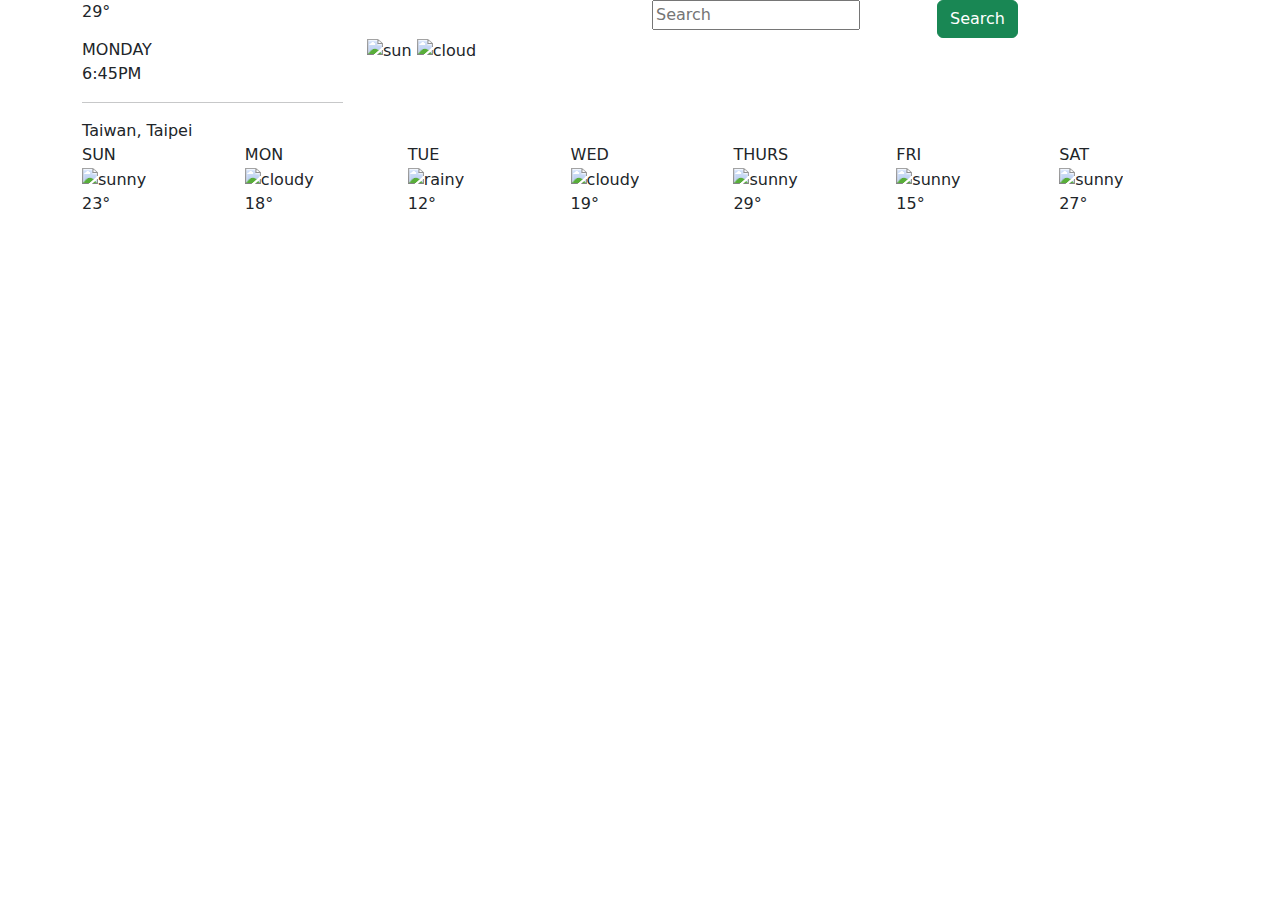
==== index.html @ cb667519 "renamed html file" ====
<!DOCTYPE html>
<html lang="en">
<head>
    <meta charset="UTF-8">
    <meta http-equiv="X-UA-Compatible" content="IE=edge">
    <meta name="viewport" content="width=device-width, initial-scale=1.0">
    <link rel="preconnect" href="https://fonts.googleapis.com">
<link rel="preconnect" href="https://fonts.gstatic.com" crossorigin>
<link href="https://fonts.googleapis.com/css2?family=Roboto+Condensed&display=swap" rel="stylesheet">
    <link rel="stylesheet" href="	https://cdn.jsdelivr.net/npm/bootstrap@5.3.0-alpha1/dist/css/bootstrap.min.css">
    <link rel="stylesheet" href="weatherapp.css">
    <title>Weather App</title>
</head>
<body>
    <div class="container">
        <div class="row">
            <div class="col-6 degree">
                29°
            </div>
            <div class="col-3">
                <input type="text" placeholder="Search">
            </div>
            <div class="col-1">
                <button type="button" class="btn btn-success">Search</button>
            </div>
        </div>
    </div>
    <div class="container">
        <div class="row">
            <div class="col-3 heading">
               MONDAY
               <br/>
               6:45PM
               <hr/>
               Taiwan, Taipei
            </div>
            <div class="col-3">
                <img src="images/sun.png" alt="sun" class="sun">
                <img src="images/cloud.png" alt="cloud" class="cloud">
            </div>
        </div>
    </div>
    <div class="container">
        <div class="row temperatures">
            <div class="col">
                SUN
                <br/>
                <img src="images/sunny-nobgpng.png" alt="sunny" class="temp-icons">
                <br/>
                23°
            </div>
            <div class="col">
                MON
                <br/>
                <img src="images/cloudy-nobg.png" alt="cloudy" class="temp-icons">
                <br/>
                18°
            </div>
            <div class="col">
                TUE
                <br/>
                <img src="images/rainy-nobg.png" alt="rainy" class="temp-icons">
                <br/>
                12°
            </div>
            <div class="col">
                WED
                <br/>
                <img src="images/cloudy-nobg.png" alt="cloudy" class="temp-icons">
                <br/>
                19°
            </div>
            <div class="col">
                THURS
                <br/>
                <img src="images/sunny-nobgpng.png" alt="sunny" class="temp-icons">
                <br/>
                29°
            </div>
            <div class="col">
                FRI
                <br/>
                <img src="images/rain and thunder-nobg.png" alt="sunny" class="temp-icons">
                <br/>
                15°
            </div>
            <div class="col">
                SAT
                <br/>
                <img src="images/sunny-nobgpng.png" alt="sunny" class="temp-icons">
                <br/>
                27°
            </div>
        </div>
    </div>
</body>
</html>
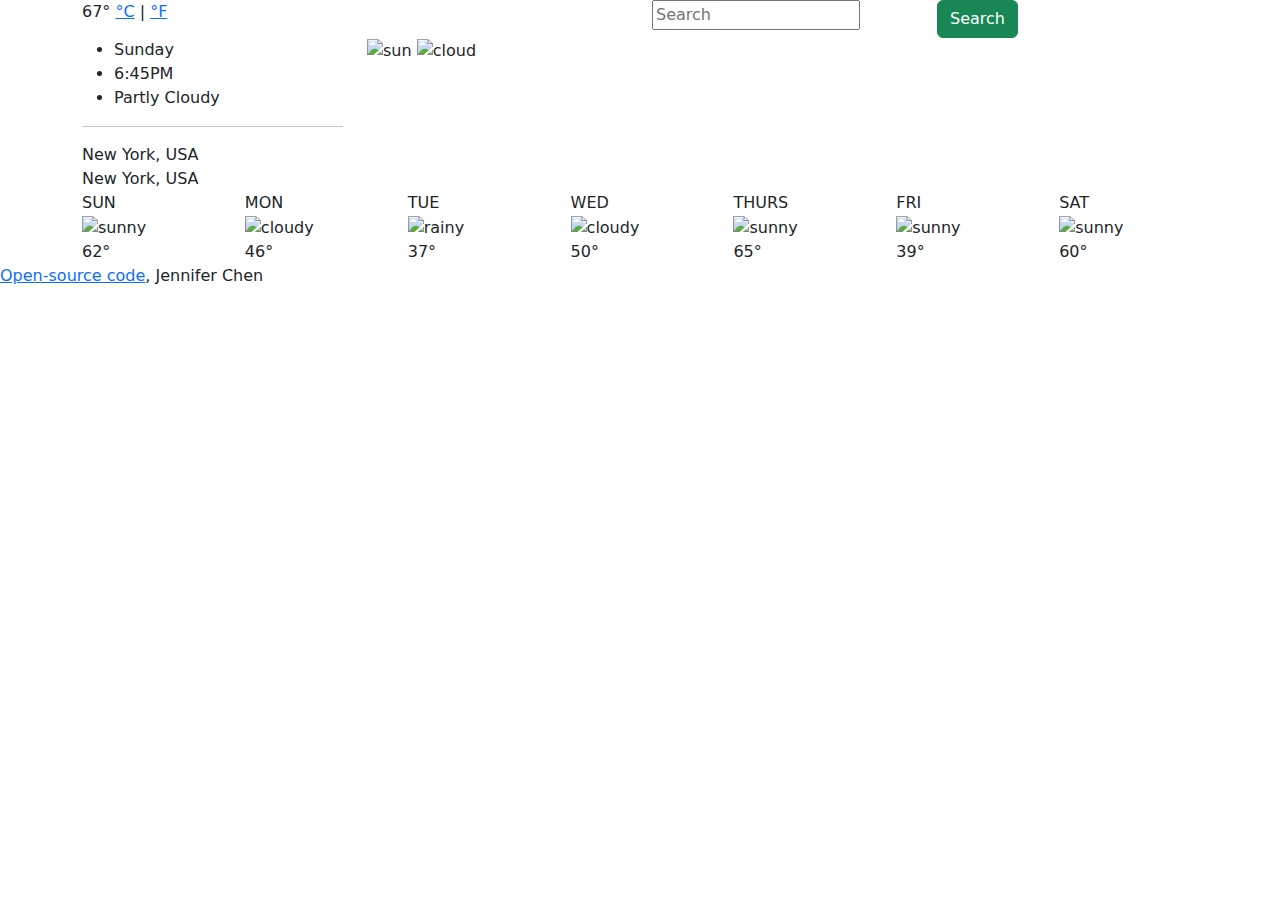
==== commit 53500c88: "Merge branch 'main' of https://github.com/jennie-333/weather-app-project" ====
--- a/index.html
+++ b/index.html
@@ -15,7 +15,12 @@
     <div class="container">
         <div class="row">
             <div class="col-6 degree">
-                29°
+                <div id="temperature">67°
+                    <span class="units">
+                        <a href="#" id="celsius-link">°C</a> |
+                        <a href="#" id="fahrenheit-link">°F</a>
+                      </span>
+                </div>
             </div>
             <div class="col-3">
                 <input type="text" placeholder="Search">
@@ -28,11 +33,18 @@
     <div class="container">
         <div class="row">
             <div class="col-3 heading">
-               MONDAY
-               <br/>
-               6:45PM
+                <ul>
+                    <li id="date">Sunday</li>
+                    <li id="time">6:45PM</li>
+                    <li>
+                      Partly Cloudy
+                    </li>
+                  </ul>
                <hr/>
-               Taiwan, Taipei
+               <div id="city">New York, USA</div>
+               <div id="description"></div>
+               <div id="city">New York, USA</div>
+               <div id="description"></div>
             </div>
             <div class="col-3">
                 <img src="images/sun.png" alt="sun" class="sun">
@@ -47,51 +59,52 @@
                 <br/>
                 <img src="images/sunny-nobgpng.png" alt="sunny" class="temp-icons">
                 <br/>
-                23°
+                62°
             </div>
             <div class="col">
                 MON
                 <br/>
                 <img src="images/cloudy-nobg.png" alt="cloudy" class="temp-icons">
                 <br/>
-                18°
+                46°
             </div>
             <div class="col">
                 TUE
                 <br/>
                 <img src="images/rainy-nobg.png" alt="rainy" class="temp-icons">
                 <br/>
-                12°
+                37°
             </div>
             <div class="col">
                 WED
                 <br/>
                 <img src="images/cloudy-nobg.png" alt="cloudy" class="temp-icons">
                 <br/>
-                19°
+                50°
             </div>
             <div class="col">
                 THURS
                 <br/>
                 <img src="images/sunny-nobgpng.png" alt="sunny" class="temp-icons">
                 <br/>
-                29°
+                65°
             </div>
             <div class="col">
                 FRI
                 <br/>
                 <img src="images/rain and thunder-nobg.png" alt="sunny" class="temp-icons">
                 <br/>
-                15°
+                39°
             </div>
             <div class="col">
                 SAT
                 <br/>
                 <img src="images/sunny-nobgpng.png" alt="sunny" class="temp-icons">
                 <br/>
-                27°
+                60°
             </div>
         </div>
     </div>
+    <a href="https://github.com/JennieCodes/weather-app-project.git" class="github-link">Open-source code</a>, Jennifer Chen
 </body>
 </html>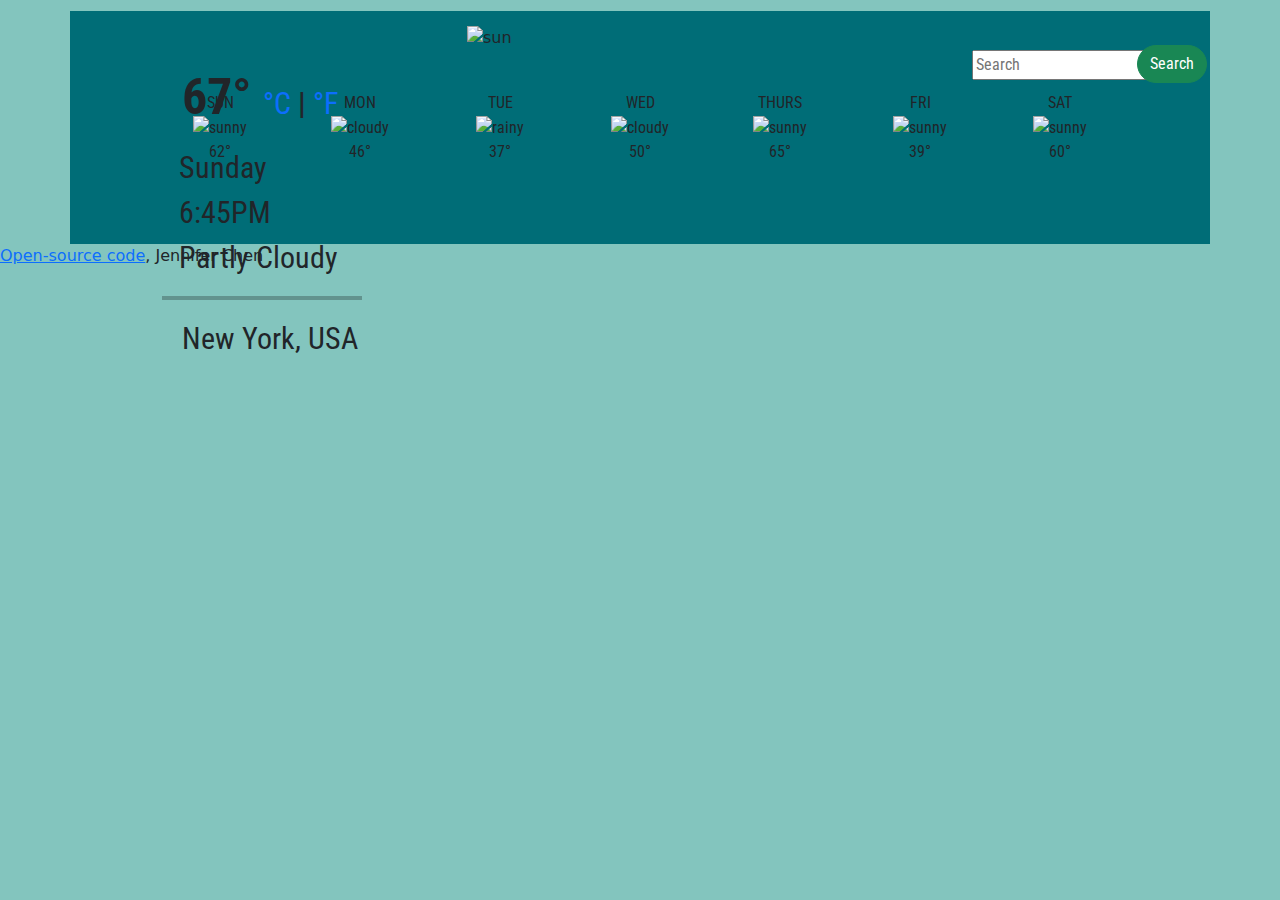
==== commit 0c29812c: "changed font weight" ====
--- a/index.html
+++ b/index.html
@@ -41,8 +41,6 @@
                     </li>
                   </ul>
                <hr/>
-               <div id="city">New York, USA</div>
-               <div id="description"></div>
                <div id="city">New York, USA</div>
                <div id="description"></div>
             </div>
--- a/weatherapp.css
+++ b/weatherapp.css
@@ -0,0 +1,75 @@
+body {
+    background: #83c5be;
+}
+hr {
+    width: 200px;
+    margin-left: -20px;
+    border: 2px solid black;
+}
+input[type="text"] {
+    font-family: 'Roboto Condensed', sans-serif;
+    width: 200px;
+    margin-top: 50px;
+    margin-left: 220px;
+}
+button[type="button"] {
+    font-family: 'Roboto Condensed', sans-serif;
+    margin-top: 45px;
+    margin-left: 100px;
+    border-radius: 30px;
+}
+li {
+    list-style: none;
+    margin-left: -35px;
+}
+
+.units {
+    font-size: 30px;
+}
+.degree{
+    font-family: 'Roboto Condensed', sans-serif;
+    font-size: 50px;
+    font-weight: bold;
+    margin-top: 60px;
+    margin-bottom: -30px;
+    margin-left: 100px;
+}
+.heading {
+    font-family: 'Roboto Condensed', sans-serif; 
+    font-size: 30px;
+    margin-top: 40px;
+    margin-left: 100px;
+}
+.sun {
+    display: inline-block;
+    margin-top: -160px;
+    width: 400px;
+    position: relative;
+}
+.cloud {
+    display: inline-block;
+    width: 700px;
+    position: relative;
+    transform: translate(-100px, -330px);
+}
+.temperatures {
+    font-family: 'Roboto Condensed', sans-serif;
+    margin-top: -350px;
+    text-align: center;
+    background: #006d77;
+    padding: 80px;
+}
+.temp-icons {
+    width: 100px;
+}
+#celsius-link {
+    text-decoration: none;
+    font-size: 30px;
+    font-weight: lighter;
+}
+#fahrenheit-link {
+    text-decoration: none;
+    font-size: 30px;
+    font-weight: lighter;
+}
+
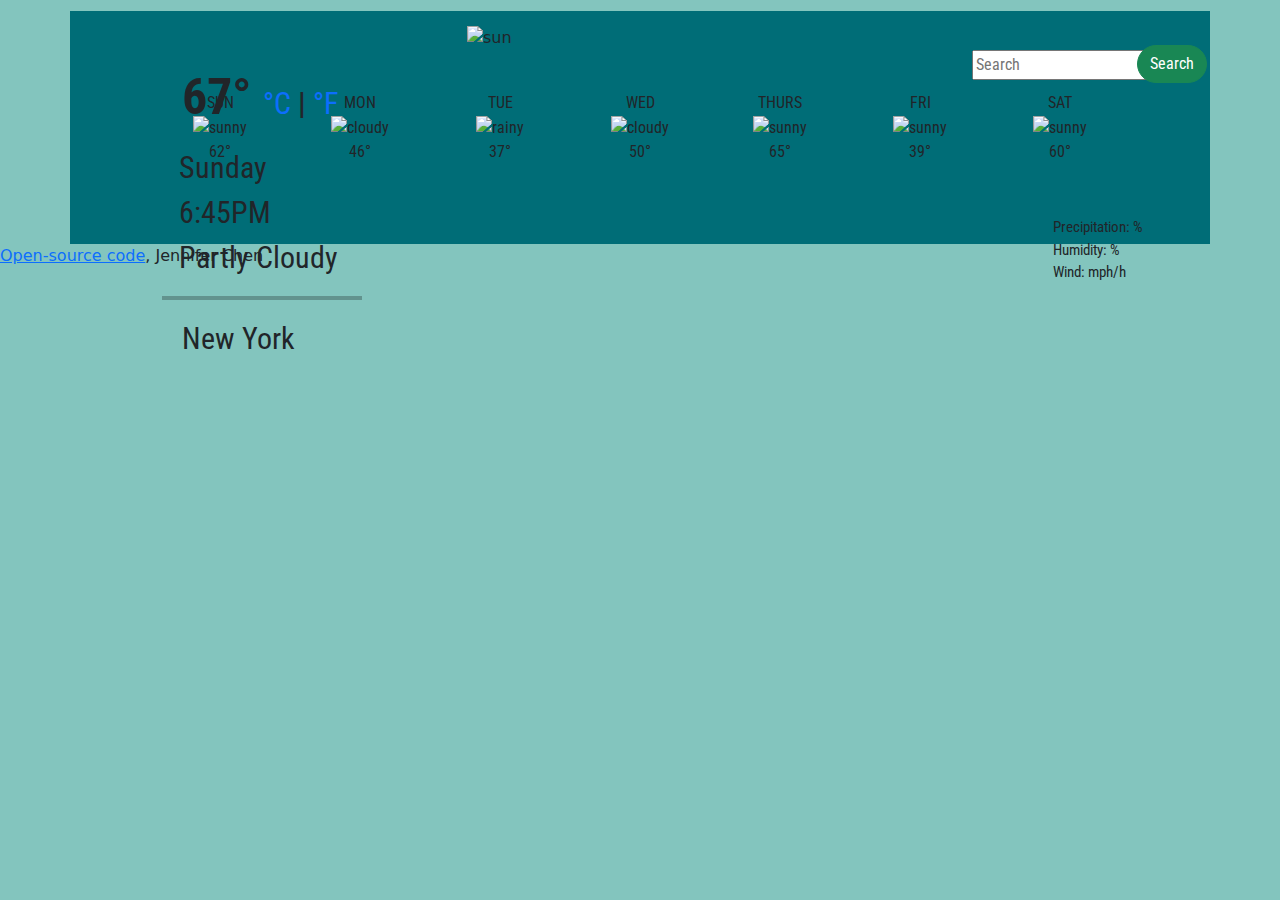
==== commit 8e880964: "added form and corrected minimal code in html and css" ====
--- a/index.html
+++ b/index.html
@@ -36,13 +36,25 @@
                 <ul>
                     <li id="date">Sunday</li>
                     <li id="time">6:45PM</li>
-                    <li>
+                    <li id="description">
                       Partly Cloudy
                     </li>
                   </ul>
                <hr/>
-               <div id="city">New York, USA</div>
-               <div id="description"></div>
+               <div class="col" id="climate">
+                <ul>
+                  <li>
+                    Precipitation: <span id="precipitation"></span>%
+                  </li>
+                  <li>
+                    Humidity: <span id="humidity"></span>%
+                  </li>
+                  <li id="wind">
+                    Wind: <span id="wind"></span> mph/h
+                  </li>
+                </ul>
+              </div>
+               <div id="city">New York</div>
             </div>
             <div class="col-3">
                 <img src="images/sun.png" alt="sun" class="sun">
@@ -55,7 +67,7 @@
             <div class="col">
                 SUN
                 <br/>
-                <img src="images/sunny-nobgpng.png" alt="sunny" class="temp-icons">
+                <img src="images/sunny-nobg.png" alt="sunny" class="temp-icons">
                 <br/>
                 62°
             </div>
@@ -83,7 +95,7 @@
             <div class="col">
                 THURS
                 <br/>
-                <img src="images/sunny-nobgpng.png" alt="sunny" class="temp-icons">
+                <img src="images/sunny-nobg.png" alt="sunny" class="temp-icons">
                 <br/>
                 65°
             </div>
@@ -97,7 +109,7 @@
             <div class="col">
                 SAT
                 <br/>
-                <img src="images/sunny-nobgpng.png" alt="sunny" class="temp-icons">
+                <img src="images/sunny-nobg.png" alt="sunny" class="temp-icons">
                 <br/>
                 60°
             </div>
--- a/weatherapp.css
+++ b/weatherapp.css
@@ -12,6 +12,11 @@
     margin-top: 50px;
     margin-left: 220px;
 }
+form {
+    display: flex;
+    margin-top: 50px;
+    margin-left: 220px;
+  }
 button[type="button"] {
     font-family: 'Roboto Condensed', sans-serif;
     margin-top: 45px;
@@ -20,7 +25,9 @@
 }
 li {
     list-style: none;
-    margin-left: -35px;
+}
+li:first-letter {
+    text-transform: capitalize;
 }
 
 .units {
@@ -36,7 +43,6 @@
 }
 .heading {
     font-family: 'Roboto Condensed', sans-serif; 
-    font-size: 30px;
     margin-top: 40px;
     margin-left: 100px;
 }
@@ -72,4 +78,16 @@
     font-size: 30px;
     font-weight: lighter;
 }
-
+#date, #time, #description {
+    margin-left: -35px;
+    font-size: 30px;
+}
+#city {
+    font-size: 30px;
+}
+#climate {
+    float: right;
+    margin-right: -700px;
+    margin-top: -100px;
+    font-size: 15px;
+}
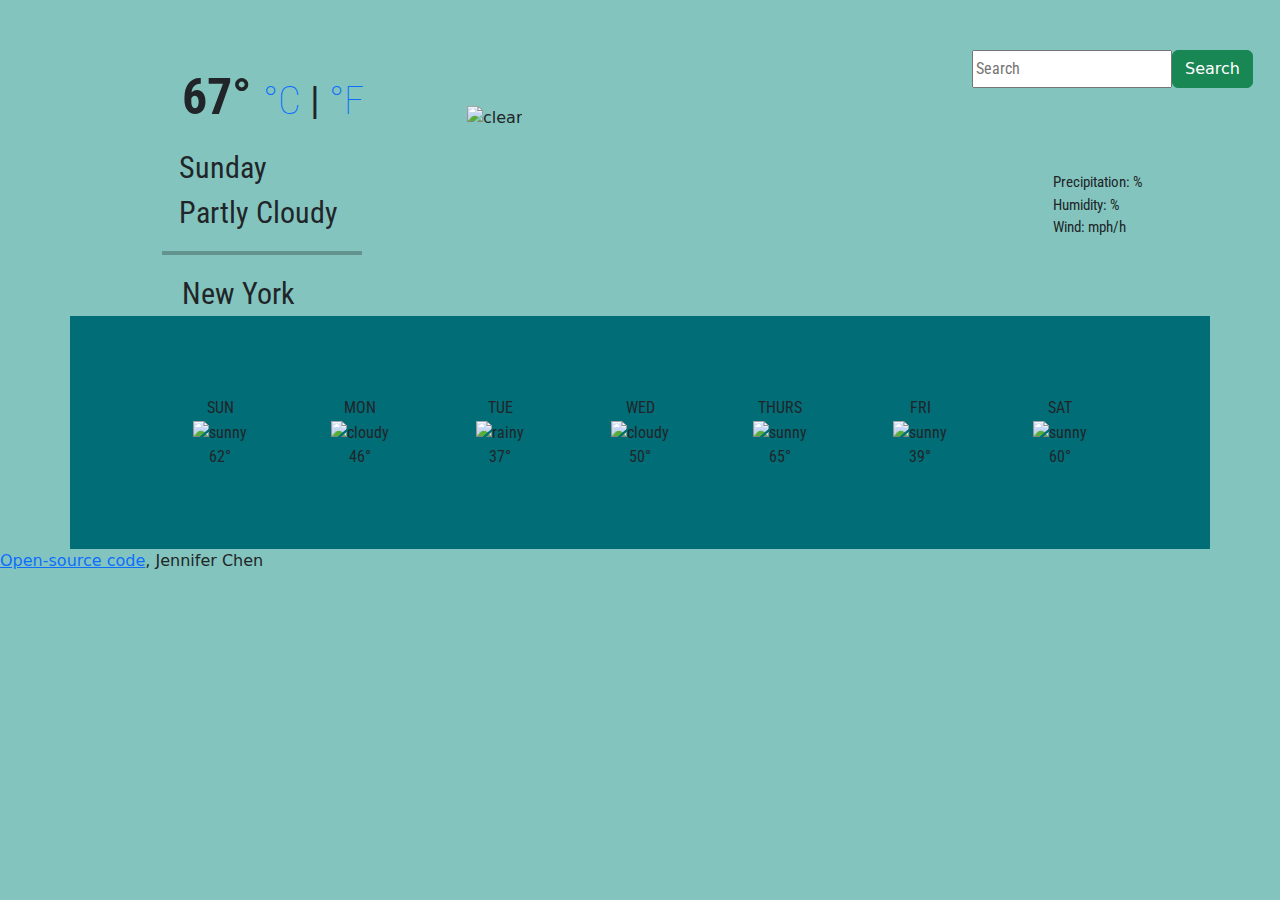
==== commit 559940de: "updated html, css, js" ====
--- a/index.html
+++ b/index.html
@@ -1,120 +1,129 @@
 <!DOCTYPE html>
 <html lang="en">
-<head>
-    <meta charset="UTF-8">
-    <meta http-equiv="X-UA-Compatible" content="IE=edge">
-    <meta name="viewport" content="width=device-width, initial-scale=1.0">
-    <link rel="preconnect" href="https://fonts.googleapis.com">
-<link rel="preconnect" href="https://fonts.gstatic.com" crossorigin>
-<link href="https://fonts.googleapis.com/css2?family=Roboto+Condensed&display=swap" rel="stylesheet">
-    <link rel="stylesheet" href="	https://cdn.jsdelivr.net/npm/bootstrap@5.3.0-alpha1/dist/css/bootstrap.min.css">
-    <link rel="stylesheet" href="weatherapp.css">
+  <head>
+    <meta charset="UTF-8" />
+    <meta http-equiv="X-UA-Compatible" content="IE=edge" />
+    <meta name="viewport" content="width=device-width, initial-scale=1.0" />
+    <link rel="preconnect" href="https://fonts.googleapis.com" />
+    <link rel="preconnect" href="https://fonts.gstatic.com" crossorigin />
+    <link
+      href="https://fonts.googleapis.com/css2?family=Roboto+Condensed&display=swap"
+      rel="stylesheet"
+    />
+    <link
+      rel="stylesheet"
+      href="https://cdn.jsdelivr.net/npm/bootstrap@5.3.0-alpha1/dist/css/bootstrap.min.css"
+    />
+    <script src="https://unpkg.com/axios/dist/axios.min.js"></script>
+    <link rel="stylesheet" href="weatherapp.css" />
     <title>Weather App</title>
-</head>
-<body>
+  </head>
+  <body>
     <div class="container">
-        <div class="row">
-            <div class="col-6 degree">
-                <div id="temperature">67°
-                    <span class="units">
-                        <a href="#" id="celsius-link">°C</a> |
-                        <a href="#" id="fahrenheit-link">°F</a>
-                      </span>
-                </div>
-            </div>
-            <div class="col-3">
-                <input type="text" placeholder="Search">
-            </div>
-            <div class="col-1">
-                <button type="button" class="btn btn-success">Search</button>
-            </div>
+      <div class="row">
+        <div class="col-6 degree">
+          <div>
+            <span id="temperature">67°</span>
+            <span class="units">
+              <a href="#" id="celsius-link">°C</a> |
+              <a href="#" id="fahrenheit-link">°F</a>
+            </span>
+          </div>
         </div>
+        <div class="col-4">
+          <form id="search-form">
+            <input type="text" placeholder="Search" id="city-input" />
+            <button type="submit" class="btn btn-success">Search</button>
+          </form>
+        </div>
+      </div>
     </div>
     <div class="container">
-        <div class="row">
-            <div class="col-3 heading">
-                <ul>
-                    <li id="date">Sunday</li>
-                    <li id="time">6:45PM</li>
-                    <li id="description">
-                      Partly Cloudy
-                    </li>
-                  </ul>
-               <hr/>
-               <div class="col" id="climate">
-                <ul>
-                  <li>
-                    Precipitation: <span id="precipitation"></span>%
-                  </li>
-                  <li>
-                    Humidity: <span id="humidity"></span>%
-                  </li>
-                  <li id="wind">
-                    Wind: <span id="wind"></span> mph/h
-                  </li>
-                </ul>
-              </div>
-               <div id="city">New York</div>
-            </div>
-            <div class="col-3">
-                <img src="images/sun.png" alt="sun" class="sun">
-                <img src="images/cloud.png" alt="cloud" class="cloud">
-            </div>
+      <div class="row">
+        <div class="col-3 heading">
+          <ul>
+            <li id="date">Sunday</li>
+            <!-- <li id="time">6:45PM</li> -->
+            <li id="description">Partly Cloudy</li>
+          </ul>
+          <hr />
+          <div class="col" id="climate">
+            <ul>
+              <li>Precipitation: <span id="precipitation"></span>%</li>
+              <li>Humidity: <span id="humidity"></span>%</li>
+              <li>Wind: <span id="wind"></span> mph/h</li>
+            </ul>
+          </div>
+          <div id="city">New York</div>
         </div>
+        <div class="col-3">
+          <img src="#" alt="clear" class="icon" id="icon" />
+          <!-- <img src="images/cloud.png" alt="cloud" class="cloud" id="icon" /> -->
+        </div>
+      </div>
     </div>
     <div class="container">
-        <div class="row temperatures">
-            <div class="col">
-                SUN
-                <br/>
-                <img src="images/sunny-nobg.png" alt="sunny" class="temp-icons">
-                <br/>
-                62°
-            </div>
-            <div class="col">
-                MON
-                <br/>
-                <img src="images/cloudy-nobg.png" alt="cloudy" class="temp-icons">
-                <br/>
-                46°
-            </div>
-            <div class="col">
-                TUE
-                <br/>
-                <img src="images/rainy-nobg.png" alt="rainy" class="temp-icons">
-                <br/>
-                37°
-            </div>
-            <div class="col">
-                WED
-                <br/>
-                <img src="images/cloudy-nobg.png" alt="cloudy" class="temp-icons">
-                <br/>
-                50°
-            </div>
-            <div class="col">
-                THURS
-                <br/>
-                <img src="images/sunny-nobg.png" alt="sunny" class="temp-icons">
-                <br/>
-                65°
-            </div>
-            <div class="col">
-                FRI
-                <br/>
-                <img src="images/rain and thunder-nobg.png" alt="sunny" class="temp-icons">
-                <br/>
-                39°
-            </div>
-            <div class="col">
-                SAT
-                <br/>
-                <img src="images/sunny-nobg.png" alt="sunny" class="temp-icons">
-                <br/>
-                60°
-            </div>
+      <div class="row temperatures">
+        <div class="col">
+          SUN
+          <br />
+          <img src="images/sunny-nobg.png" alt="sunny" class="temp-icons" />
+          <br />
+          62°
         </div>
+        <div class="col">
+          MON
+          <br />
+          <img src="images/cloudy-nobg.png" alt="cloudy" class="temp-icons" />
+          <br />
+          46°
+        </div>
+        <div class="col">
+          TUE
+          <br />
+          <img src="images/rainy-nobg.png" alt="rainy" class="temp-icons" />
+          <br />
+          37°
+        </div>
+        <div class="col">
+          WED
+          <br />
+          <img src="images/cloudy-nobg.png" alt="cloudy" class="temp-icons" />
+          <br />
+          50°
+        </div>
+        <div class="col">
+          THURS
+          <br />
+          <img src="images/sunny-nobg.png" alt="sunny" class="temp-icons" />
+          <br />
+          65°
+        </div>
+        <div class="col">
+          FRI
+          <br />
+          <img
+            src="images/rain and thunder-nobg.png"
+            alt="sunny"
+            class="temp-icons"
+          />
+          <br />
+          39°
+        </div>
+        <div class="col">
+          SAT
+          <br />
+          <img src="images/sunny-nobg.png" alt="sunny" class="temp-icons" />
+          <br />
+          60°
+        </div>
+      </div>
     </div>
-    <a href="https://github.com/JennieCodes/weather-app-project.git" class="github-link">Open-source code</a>, Jennifer Chen
-</body>
+    <a
+      href="https://github.com/JennieCodes/weather-app-project.git"
+      class="github-link"
+      >Open-source code</a
+    >, Jennifer Chen
+    <script src="app.js"></script>
+  </body>
 </html>--- a/weatherapp.css
+++ b/weatherapp.css
@@ -1,93 +1,81 @@
 body {
     background: #83c5be;
-}
-hr {
+  }
+  hr {
     width: 200px;
     margin-left: -20px;
     border: 2px solid black;
-}
-input[type="text"] {
-    font-family: 'Roboto Condensed', sans-serif;
+  }
+  input[type="text"] {
+    font-family: "Roboto Condensed", sans-serif;
     width: 200px;
-    margin-top: 50px;
-    margin-left: 220px;
-}
-form {
+  }
+  form {
     display: flex;
     margin-top: 50px;
     margin-left: 220px;
   }
-button[type="button"] {
-    font-family: 'Roboto Condensed', sans-serif;
+  button[type="button"] {
+    font-family: "Roboto Condensed", sans-serif;
     margin-top: 45px;
     margin-left: 100px;
     border-radius: 30px;
-}
-li {
+  }
+  li {
     list-style: none;
-}
-li:first-letter {
+  }
+  li:first-letter {
     text-transform: capitalize;
-}
-
-.units {
-    font-size: 30px;
-}
-.degree{
-    font-family: 'Roboto Condensed', sans-serif;
+  }
+  
+  .units {
+    font-size: 40px;
+    font-weight: lighter;
+  }
+  .degree {
+    font-family: "Roboto Condensed", sans-serif;
     font-size: 50px;
     font-weight: bold;
     margin-top: 60px;
     margin-bottom: -30px;
     margin-left: 100px;
-}
-.heading {
-    font-family: 'Roboto Condensed', sans-serif; 
+  }
+  .heading {
+    font-family: "Roboto Condensed", sans-serif;
     margin-top: 40px;
     margin-left: 100px;
-}
-.sun {
-    display: inline-block;
-    margin-top: -160px;
-    width: 400px;
-    position: relative;
-}
-.cloud {
-    display: inline-block;
-    width: 700px;
-    position: relative;
-    transform: translate(-100px, -330px);
-}
-.temperatures {
-    font-family: 'Roboto Condensed', sans-serif;
-    margin-top: -350px;
+  }
+  .temperatures {
+    font-family: "Roboto Condensed", sans-serif;
     text-align: center;
     background: #006d77;
     padding: 80px;
-}
-.temp-icons {
+  }
+  .temp-icons {
     width: 100px;
-}
-#celsius-link {
+  }
+  #icon {
+    width: 400px;
+  }
+  #celsius-link, 
+  #fahrenheit-link {
     text-decoration: none;
-    font-size: 30px;
+    font-size: 40px;
     font-weight: lighter;
-}
-#fahrenheit-link {
-    text-decoration: none;
-    font-size: 30px;
-    font-weight: lighter;
-}
-#date, #time, #description {
+  }
+
+  #date,
+  #time,
+  #description {
     margin-left: -35px;
     font-size: 30px;
-}
-#city {
+  }
+  #city {
     font-size: 30px;
-}
-#climate {
+  }
+  #climate {
     float: right;
     margin-right: -700px;
     margin-top: -100px;
     font-size: 15px;
-}
+  }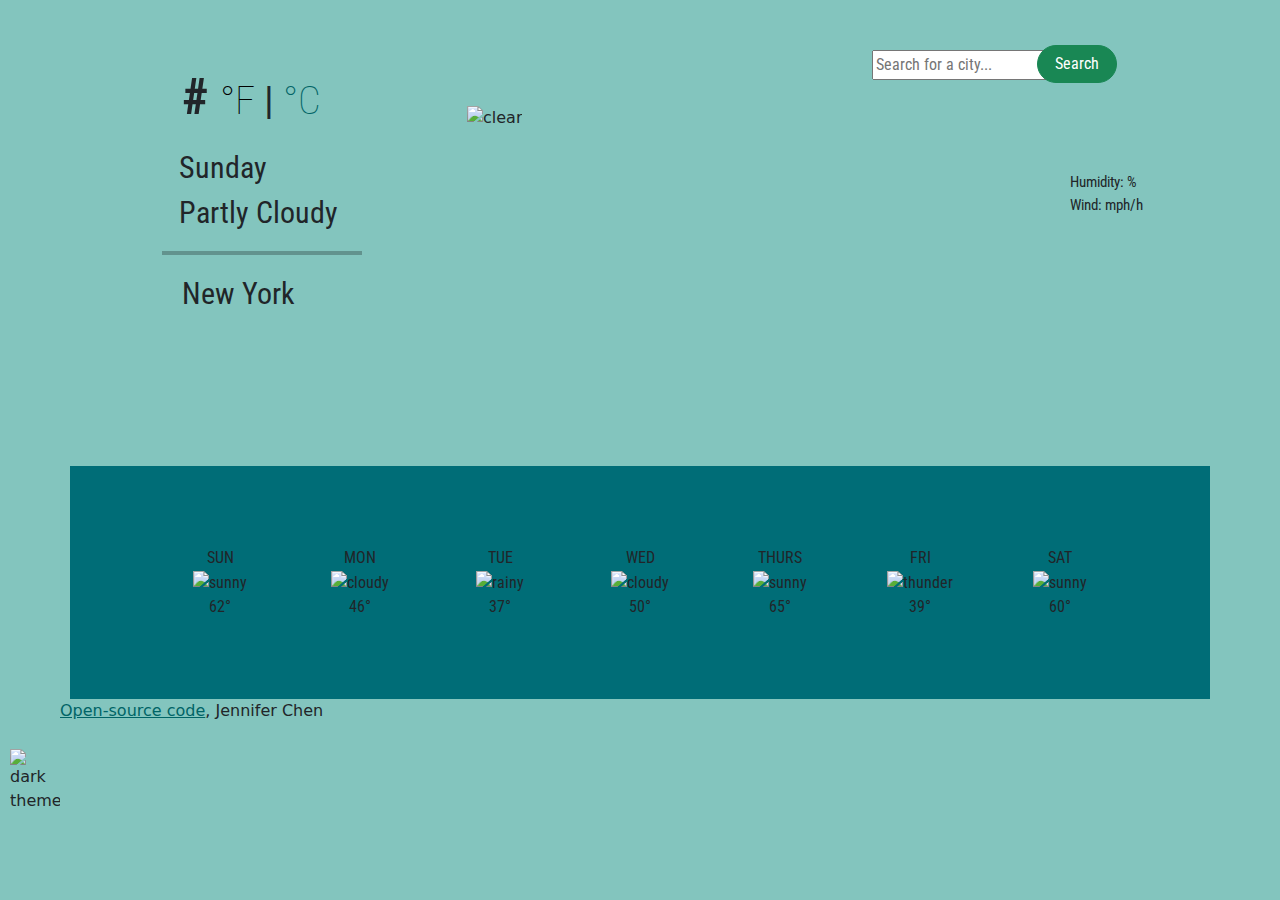
==== commit e76e85a2: "more minor updates on visuals" ====
--- a/index.html
+++ b/index.html
@@ -22,19 +22,21 @@
     <div class="container">
       <div class="row">
         <div class="col-6 degree">
-          <div>
-            <span id="temperature">67°</span>
-            <span class="units">
-              <a href="#" id="celsius-link">°C</a> |
-              <a href="#" id="fahrenheit-link">°F</a>
+          <div class="weather-temperature">
+            <span id="temperature">#</span>
+            <span class="units light">
+              <a href="#" id="fahrenheit-link" class="active">°F</a> |
+              <a href="#" id="celsius-link">°C</a>
             </span>
           </div>
         </div>
-        <div class="col-4">
+        <div class="col-3">
           <form id="search-form">
-            <input type="text" placeholder="Search" id="city-input" />
-            <button type="submit" class="btn btn-success">Search</button>
+            <input type="text" placeholder="Search for a city..." id="city-input" />
           </form>
+        </div>
+        <div class="col-1">
+          <button type="submit" class="btn btn-success">Search</button>
         </div>
       </div>
     </div>
@@ -49,7 +51,6 @@
           <hr />
           <div class="col" id="climate">
             <ul>
-              <li>Precipitation: <span id="precipitation"></span>%</li>
               <li>Humidity: <span id="humidity"></span>%</li>
               <li>Wind: <span id="wind"></span> mph/h</li>
             </ul>
@@ -67,35 +68,35 @@
         <div class="col">
           SUN
           <br />
-          <img src="images/sunny-nobg.png" alt="sunny" class="temp-icons" />
+          <img src="images/01d.png" alt="sunny" class="temp-icons" />
           <br />
           62°
         </div>
         <div class="col">
           MON
           <br />
-          <img src="images/cloudy-nobg.png" alt="cloudy" class="temp-icons" />
+          <img src="images/02d.png" alt="cloudy" class="temp-icons" />
           <br />
           46°
         </div>
         <div class="col">
           TUE
           <br />
-          <img src="images/rainy-nobg.png" alt="rainy" class="temp-icons" />
+          <img src="images/09d.png" alt="rainy" class="temp-icons" />
           <br />
           37°
         </div>
         <div class="col">
           WED
           <br />
-          <img src="images/cloudy-nobg.png" alt="cloudy" class="temp-icons" />
+          <img src="images/02d.png" alt="cloudy" class="temp-icons" />
           <br />
           50°
         </div>
         <div class="col">
           THURS
           <br />
-          <img src="images/sunny-nobg.png" alt="sunny" class="temp-icons" />
+          <img src="images/01d.png" alt="sunny" class="temp-icons" />
           <br />
           65°
         </div>
@@ -103,8 +104,8 @@
           FRI
           <br />
           <img
-            src="images/rain and thunder-nobg.png"
-            alt="sunny"
+            src="images/rain and thunder.png"
+            alt="thunder"
             class="temp-icons"
           />
           <br />
@@ -113,7 +114,7 @@
         <div class="col">
           SAT
           <br />
-          <img src="images/sunny-nobg.png" alt="sunny" class="temp-icons" />
+          <img src="images/01d.png" alt="sunny" class="temp-icons" />
           <br />
           60°
         </div>
@@ -121,9 +122,11 @@
     </div>
     <a
       href="https://github.com/JennieCodes/weather-app-project.git"
-      class="github-link"
+      class="github-link" target="_blank"
       >Open-source code</a
     >, Jennifer Chen
+    <img src="images/dark theme.png" alt="dark theme" class="dark-theme toggle">
+    <!-- <img src="images/light theme.png" alt="light theme" class="light-theme"> -->
     <script src="app.js"></script>
   </body>
 </html>--- a/weatherapp.css
+++ b/weatherapp.css
@@ -8,6 +8,7 @@
   }
   input[type="text"] {
     font-family: "Roboto Condensed", sans-serif;
+    margin-left: -100px;
     width: 200px;
   }
   form {
@@ -15,10 +16,10 @@
     margin-top: 50px;
     margin-left: 220px;
   }
-  button[type="button"] {
+  button[type="submit"] {
     font-family: "Roboto Condensed", sans-serif;
+    width: 80px;
     margin-top: 45px;
-    margin-left: 100px;
     border-radius: 30px;
   }
   li {
@@ -27,7 +28,16 @@
   li:first-letter {
     text-transform: capitalize;
   }
-  
+  a:link {
+    color: #006466;
+  }
+  a:visited {
+    color: #006466;
+  }
+  a:active {
+    color: #006466;
+  }
+
   .units {
     font-size: 40px;
     font-weight: lighter;
@@ -45,25 +55,64 @@
     margin-top: 40px;
     margin-left: 100px;
   }
+  .dark-theme {
+    width: 50px;
+    float: left;
+    margin-top: 50px;
+    margin-left: 10px;
+  }
+  .dark-theme:hover {
+    cursor: pointer;
+    transform: scale(1.5);
+    transform: rotateZ(180deg);
+    transition: .5s ease-in-out;
+  }
+  .light-theme {
+    width: 50px;
+    float: left;
+    margin-top: 50px;
+    margin-left: 10px;
+    transform: rotateZ(180deg);
+  }
+  .light-theme:hover {
+    cursor: pointer;
+    transform: scale(1.5);
+    transform: rotateZ(0deg);
+    transition: .5s ease-in-out;
+  }
+  .units.light a:not(.active) {
+    color: #006466;
+    }
+  .units.dark a:not(.active) {
+    color: #83c5be;
+    }
   .temperatures {
     font-family: "Roboto Condensed", sans-serif;
     text-align: center;
     background: #006d77;
+    margin-top: 150px;
     padding: 80px;
   }
   .temp-icons {
-    width: 100px;
+    width: 80px;
+  }
+  .weather-temperature .active {
+    color: black;
+    cursor: default;
   }
   #icon {
     width: 400px;
   }
-  #celsius-link, 
+  #celsius-link {
+    text-decoration: none;
+    font-size: 40px;
+    font-weight: lighter;
+  }
   #fahrenheit-link {
     text-decoration: none;
     font-size: 40px;
     font-weight: lighter;
   }
-
   #date,
   #time,
   #description {
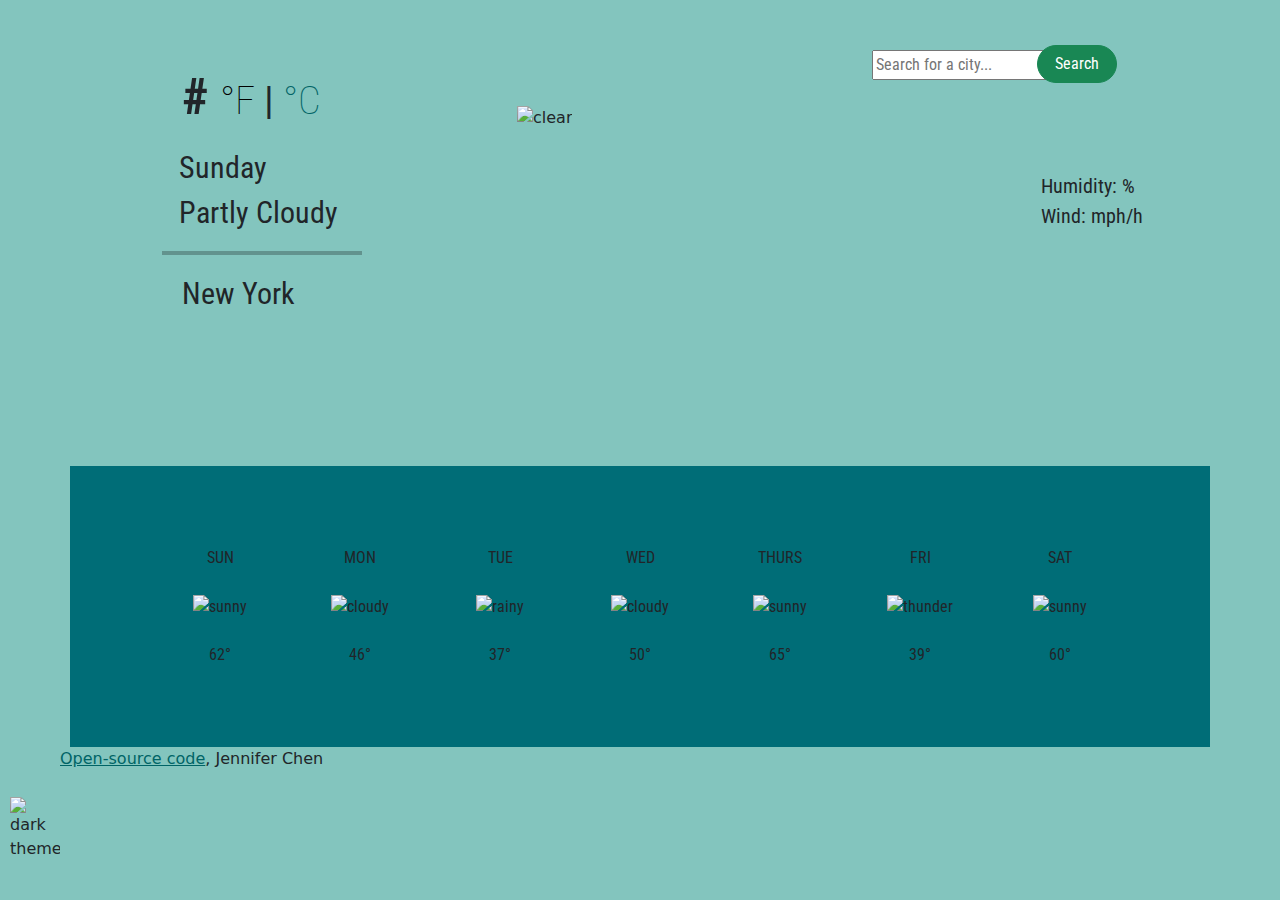
==== commit 1384a559: "minor design changes" ====
--- a/index.html
+++ b/index.html
@@ -64,44 +64,55 @@
       </div>
     </div>
     <div class="container">
-      <div class="row temperatures">
+      <div class="row daily-forecast">
         <div class="col">
           SUN
           <br />
+          <br />
           <img src="images/01d.png" alt="sunny" class="temp-icons" />
+          <br />
           <br />
           62°
         </div>
         <div class="col">
           MON
           <br />
+          <br />
           <img src="images/02d.png" alt="cloudy" class="temp-icons" />
+          <br />
           <br />
           46°
         </div>
         <div class="col">
           TUE
           <br />
+          <br />
           <img src="images/09d.png" alt="rainy" class="temp-icons" />
+          <br />
           <br />
           37°
         </div>
         <div class="col">
           WED
           <br />
+          <br />
           <img src="images/02d.png" alt="cloudy" class="temp-icons" />
+          <br />
           <br />
           50°
         </div>
         <div class="col">
           THURS
           <br />
+          <br />
           <img src="images/01d.png" alt="sunny" class="temp-icons" />
+          <br />
           <br />
           65°
         </div>
         <div class="col">
           FRI
+          <br />
           <br />
           <img
             src="images/rain and thunder.png"
@@ -109,12 +120,15 @@
             class="temp-icons"
           />
           <br />
+          <br />
           39°
         </div>
         <div class="col">
           SAT
           <br />
+          <br />
           <img src="images/01d.png" alt="sunny" class="temp-icons" />
+          <br />
           <br />
           60°
         </div>
--- a/weatherapp.css
+++ b/weatherapp.css
@@ -86,7 +86,7 @@
   .units.dark a:not(.active) {
     color: #83c5be;
     }
-  .temperatures {
+  .daily-forecast {
     font-family: "Roboto Condensed", sans-serif;
     text-align: center;
     background: #006d77;
@@ -102,6 +102,7 @@
   }
   #icon {
     width: 400px;
+    margin-left: 50px;
   }
   #celsius-link {
     text-decoration: none;
@@ -126,5 +127,5 @@
     float: right;
     margin-right: -700px;
     margin-top: -100px;
-    font-size: 15px;
+    font-size: 20px;
   }